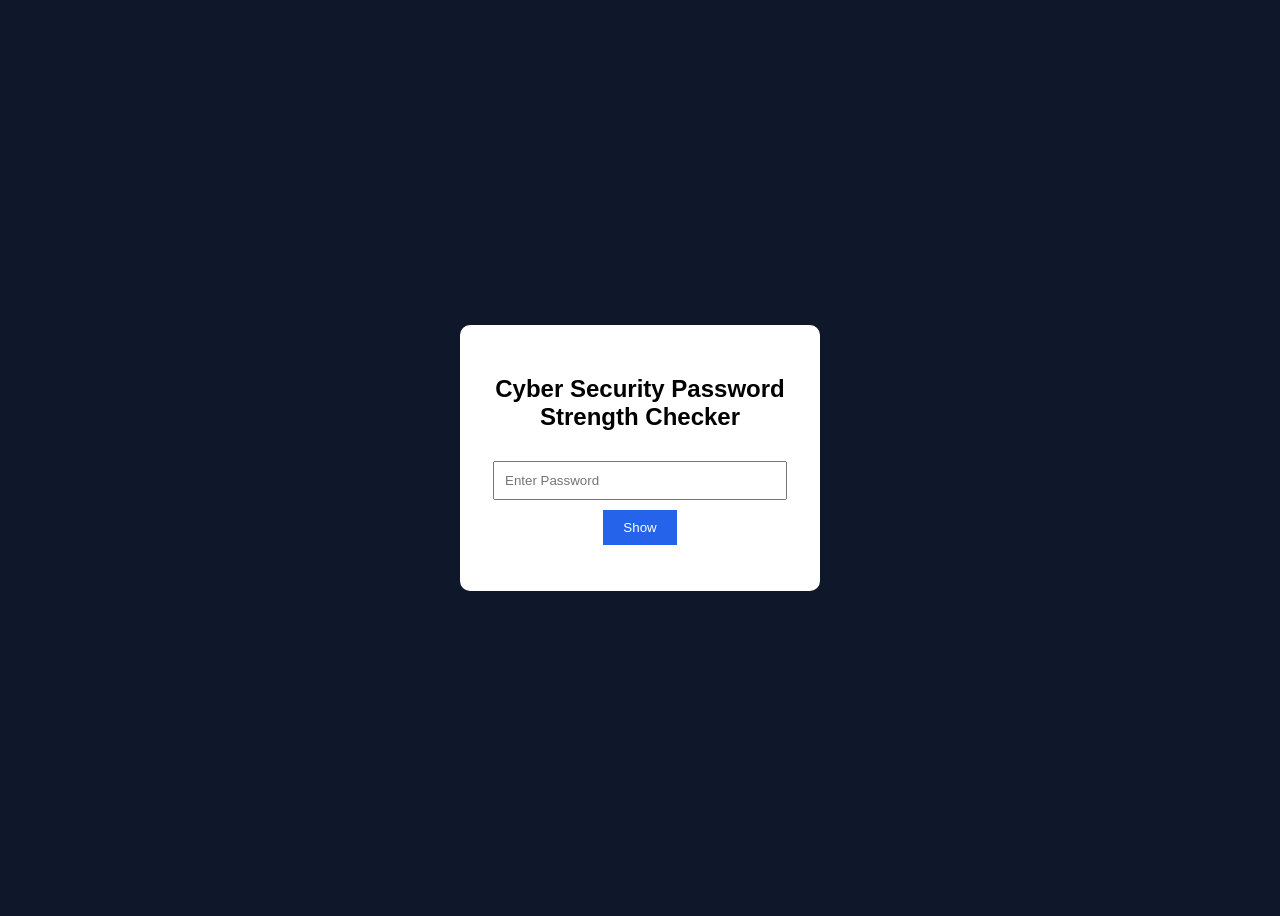
==== index.html @ 5a0afc33 "Update index.html" ====
<!DOCTYPE html>
<html>
<head>
<title>Password Strength Checker</title>
<link rel="stylesheet" href="style.css">
</head>

<body>

<div class="container">

<h2>Cyber Security Password Strength Checker</h2>

<div class="input-box">
<input type="password" id="password" placeholder="Enter Password" onkeyup="checkStrength()">
<button onclick="togglePassword()">Show</button>
</div>

<div class="strength-meter">
<div id="strength-bar"></div>
</div>

<p id="result"></p>

</div>

<script src="script.js"></script>

</body>
</html>
---- style.css ----
body{
font-family: Arial;
background:#0f172a;
display:flex;
justify-content:center;
align-items:center;
height:100vh;
}

.container{
background:white;
padding:30px;
border-radius:10px;
text-align:center;
width:300px;
}

input{
width:90%;
padding:10px;
margin:10px 0;
}

button{
padding:10px 20px;
background:#2563eb;
color:white;
border:none;
cursor:pointer;
}

#result{
margin-top:10px;
font-weight:bold;
}
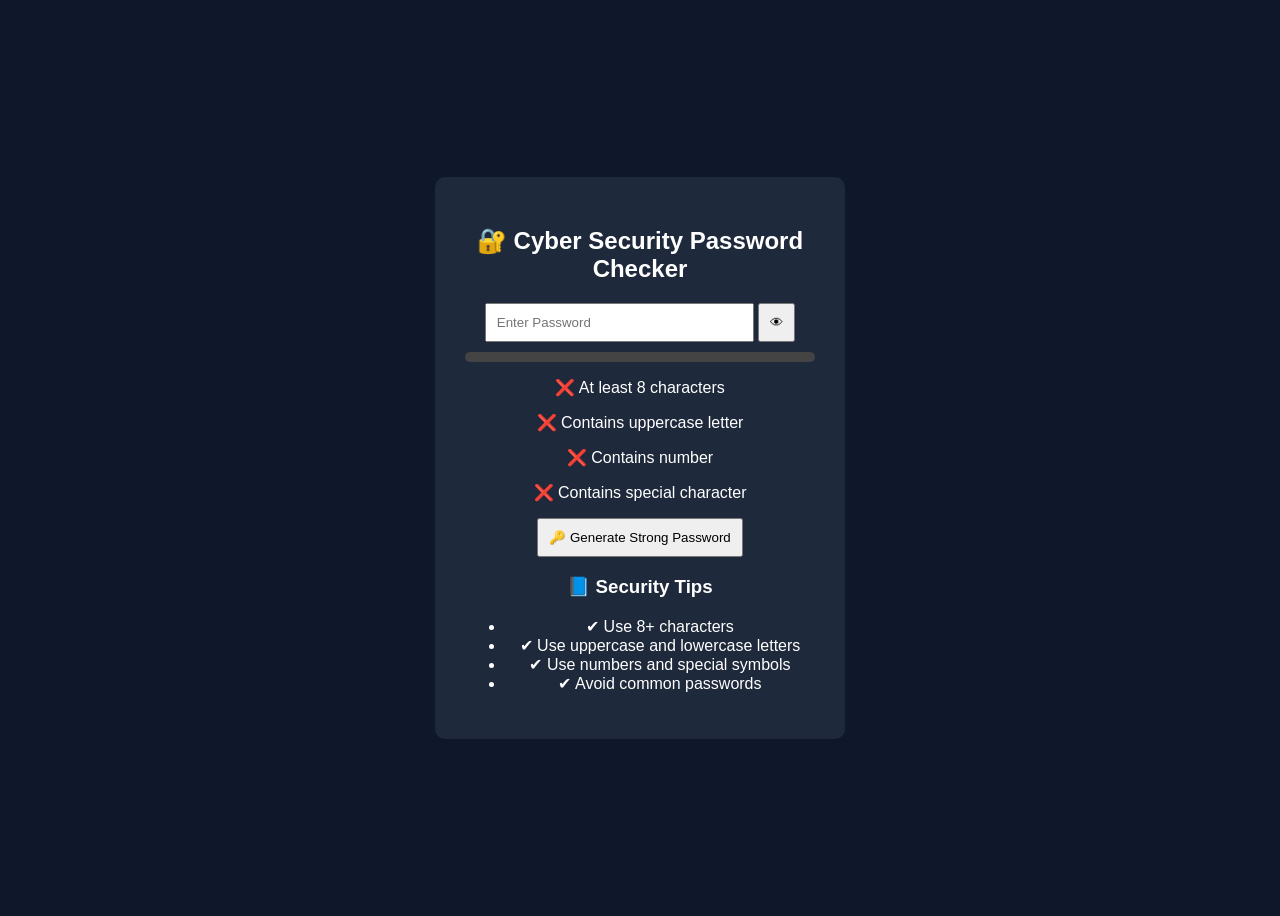
==== commit b91f988f: "Update index.html" ====
--- a/index.html
+++ b/index.html
@@ -1,7 +1,7 @@
 <!DOCTYPE html>
 <html>
 <head>
-<title>Password Strength Checker</title>
+<title>Cyber Security Password Strength Checker</title>
 <link rel="stylesheet" href="style.css">
 </head>
 
@@ -9,11 +9,11 @@
 
 <div class="container">
 
-<h2>Cyber Security Password Strength Checker</h2>
+<h2>🔐 Cyber Security Password Checker</h2>
 
 <div class="input-box">
 <input type="password" id="password" placeholder="Enter Password" onkeyup="checkStrength()">
-<button onclick="togglePassword()">Show</button>
+<button onclick="togglePassword()">👁</button>
 </div>
 
 <div class="strength-meter">
@@ -22,6 +22,24 @@
 
 <p id="result"></p>
 
+<div class="requirements">
+<p id="length">❌ At least 8 characters</p>
+<p id="uppercase">❌ Contains uppercase letter</p>
+<p id="number">❌ Contains number</p>
+<p id="special">❌ Contains special character</p>
+</div>
+
+<button onclick="generatePassword()">🔑 Generate Strong Password</button>
+
+<h3>📘 Security Tips</h3>
+
+<ul>
+<li>✔ Use 8+ characters</li>
+<li>✔ Use uppercase and lowercase letters</li>
+<li>✔ Use numbers and special symbols</li>
+<li>✔ Avoid common passwords</li>
+</ul>
+
 </div>
 
 <script src="script.js"></script>
--- a/style.css
+++ b/style.css
@@ -1,4 +1,3 @@
-
 body{
 font-family: Arial;
 background:#0f172a;
@@ -6,31 +5,38 @@
 justify-content:center;
 align-items:center;
 height:100vh;
+color:white;
 }
 
 .container{
-background:white;
+background:#1e293b;
 padding:30px;
 border-radius:10px;
 text-align:center;
-width:300px;
+width:350px;
 }
 
 input{
-width:90%;
+width:70%;
 padding:10px;
-margin:10px 0;
 }
 
 button{
-padding:10px 20px;
-background:#2563eb;
-color:white;
-border:none;
+padding:10px;
 cursor:pointer;
 }
 
-#result{
+.strength-meter{
+width:100%;
+height:10px;
+background:#444;
 margin-top:10px;
-font-weight:bold;
+border-radius:5px;
 }
+
+#strength-bar{
+height:10px;
+width:0%;
+background:red;
+border-radius:5px;
+}
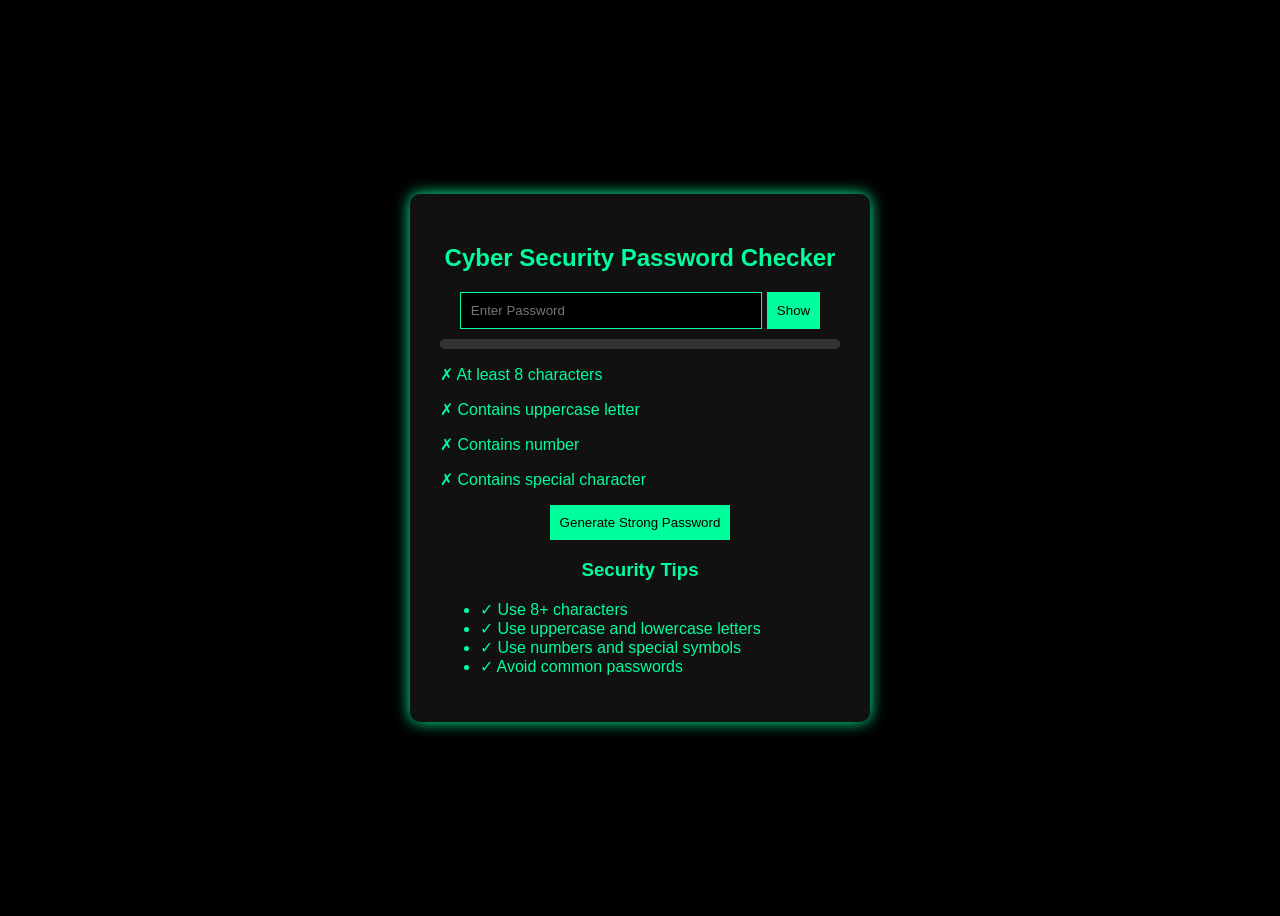
==== commit 318e1aab: "Update index.html" ====
--- a/index.html
+++ b/index.html
@@ -1,6 +1,9 @@
 <!DOCTYPE html>
-<html>
+<html lang="en">
+
 <head>
+<meta charset="UTF-8">
+<meta name="viewport" content="width=device-width, initial-scale=1.0">
 <title>Cyber Security Password Strength Checker</title>
 <link rel="stylesheet" href="style.css">
 </head>
@@ -9,11 +12,11 @@
 
 <div class="container">
 
-<h2>🔐 Cyber Security Password Checker</h2>
+<h2>Cyber Security Password Checker</h2>
 
 <div class="input-box">
 <input type="password" id="password" placeholder="Enter Password" onkeyup="checkStrength()">
-<button onclick="togglePassword()">👁</button>
+<button onclick="togglePassword()">Show</button>
 </div>
 
 <div class="strength-meter">
@@ -23,21 +26,21 @@
 <p id="result"></p>
 
 <div class="requirements">
-<p id="length">❌ At least 8 characters</p>
-<p id="uppercase">❌ Contains uppercase letter</p>
-<p id="number">❌ Contains number</p>
-<p id="special">❌ Contains special character</p>
+<p id="length">✗ At least 8 characters</p>
+<p id="uppercase">✗ Contains uppercase letter</p>
+<p id="number">✗ Contains number</p>
+<p id="special">✗ Contains special character</p>
 </div>
 
-<button onclick="generatePassword()">🔑 Generate Strong Password</button>
+<button onclick="generatePassword()">Generate Strong Password</button>
 
-<h3>📘 Security Tips</h3>
+<h3>Security Tips</h3>
 
 <ul>
-<li>✔ Use 8+ characters</li>
-<li>✔ Use uppercase and lowercase letters</li>
-<li>✔ Use numbers and special symbols</li>
-<li>✔ Avoid common passwords</li>
+<li>✓ Use 8+ characters</li>
+<li>✓ Use uppercase and lowercase letters</li>
+<li>✓ Use numbers and special symbols</li>
+<li>✓ Avoid common passwords</li>
 </ul>
 
 </div>
--- a/style.css
+++ b/style.css
@@ -1,35 +1,51 @@
 body{
-font-family: Arial;
-background:#0f172a;
+font-family:Arial;
+background:black;
+color:#00ff9c;
 display:flex;
 justify-content:center;
 align-items:center;
 height:100vh;
-color:white;
 }
 
 .container{
-background:#1e293b;
+background:#111;
 padding:30px;
 border-radius:10px;
 text-align:center;
-width:350px;
+width:400px;
+box-shadow:0 0 15px #00ff9c;
+}
+
+h2{
+color:#00ff9c;
+}
+
+.input-box{
+display:flex;
+justify-content:center;
+gap:5px;
 }
 
 input{
+padding:10px;
 width:70%;
-padding:10px;
+background:black;
+color:#00ff9c;
+border:1px solid #00ff9c;
 }
 
 button{
 padding:10px;
 cursor:pointer;
+background:#00ff9c;
+border:none;
 }
 
 .strength-meter{
 width:100%;
 height:10px;
-background:#444;
+background:#333;
 margin-top:10px;
 border-radius:5px;
 }
@@ -40,3 +56,12 @@
 background:red;
 border-radius:5px;
 }
+
+.requirements{
+text-align:left;
+margin-top:10px;
+}
+
+ul{
+text-align:left;
+}
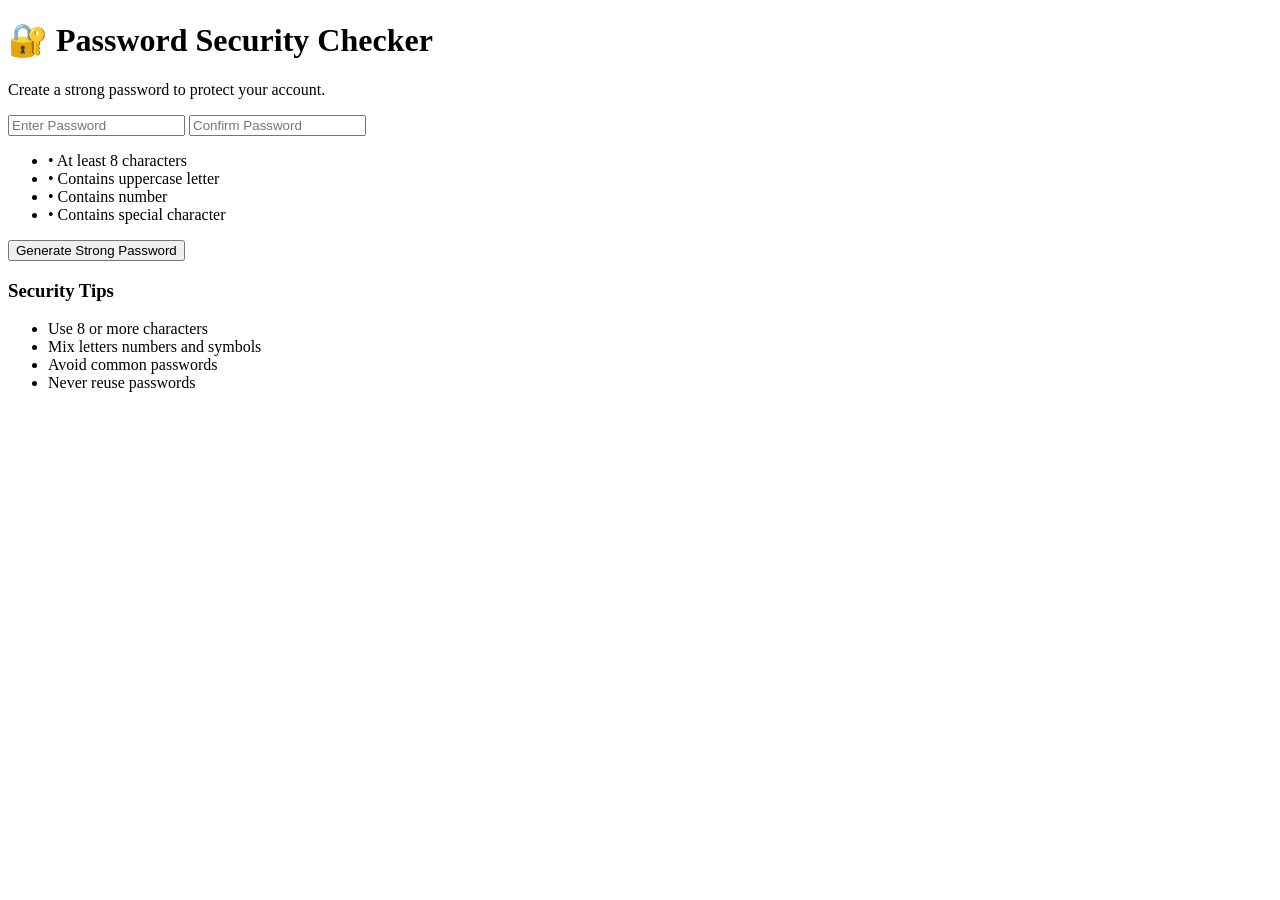
==== commit fa3007de: "Update index.html" ====
--- a/index.html
+++ b/index.html
@@ -4,43 +4,51 @@
 <head>
 <meta charset="UTF-8">
 <meta name="viewport" content="width=device-width, initial-scale=1.0">
-<title>Cyber Security Password Strength Checker</title>
+
+<title>Password Security Checker</title>
+
 <link rel="stylesheet" href="style.css">
+
 </head>
 
 <body>
 
 <div class="container">
 
-<h2>Cyber Security Password Checker</h2>
+<h1>🔐 Password Security Checker</h1>
 
-<div class="input-box">
+<p>Create a strong password to protect your account.</p>
+
 <input type="password" id="password" placeholder="Enter Password" onkeyup="checkStrength()">
-<button onclick="togglePassword()">Show</button>
-</div>
 
-<div class="strength-meter">
+<input type="password" id="confirm" placeholder="Confirm Password" onkeyup="checkMatch()">
+
+<p id="match"></p>
+
+<div class="progress">
 <div id="strength-bar"></div>
 </div>
 
 <p id="result"></p>
 
-<div class="requirements">
-<p id="length">✗ At least 8 characters</p>
-<p id="uppercase">✗ Contains uppercase letter</p>
-<p id="number">✗ Contains number</p>
-<p id="special">✗ Contains special character</p>
-</div>
+<ul class="rules">
+
+<li id="length">• At least 8 characters</li>
+<li id="upper">• Contains uppercase letter</li>
+<li id="number">• Contains number</li>
+<li id="special">• Contains special character</li>
+
+</ul>
 
 <button onclick="generatePassword()">Generate Strong Password</button>
 
 <h3>Security Tips</h3>
 
-<ul>
-<li>✓ Use 8+ characters</li>
-<li>✓ Use uppercase and lowercase letters</li>
-<li>✓ Use numbers and special symbols</li>
-<li>✓ Avoid common passwords</li>
+<ul class="tips">
+<li>Use 8 or more characters</li>
+<li>Mix letters numbers and symbols</li>
+<li>Avoid common passwords</li>
+<li>Never reuse passwords</li>
 </ul>
 
 </div>
@@ -48,4 +56,5 @@
 <script src="script.js"></script>
 
 </body>
+
 </html>
--- a/style.css
+++ b/style.css
@@ -1,67 +1,51 @@
-body{
-font-family:Arial;
-background:black;
-color:#00ff9c;
-display:flex;
-justify-content:center;
-align-items:center;
-height:100vh;
-}
+<!DOCTYPE html>
+<html lang="en">
 
-.container{
-background:#111;
-padding:30px;
-border-radius:10px;
-text-align:center;
-width:400px;
-box-shadow:0 0 15px #00ff9c;
-}
+<head>
+<meta charset="UTF-8">
+<meta name="viewport" content="width=device-width, initial-scale=1.0">
+<title>Cyber Security Password Strength Checker</title>
+<link rel="stylesheet" href="style.css">
+</head>
 
-h2{
-color:#00ff9c;
-}
+<body>
 
-.input-box{
-display:flex;
-justify-content:center;
-gap:5px;
-}
+<div class="container">
 
-input{
-padding:10px;
-width:70%;
-background:black;
-color:#00ff9c;
-border:1px solid #00ff9c;
-}
+<h2>Cyber Security Password Checker</h2>
 
-button{
-padding:10px;
-cursor:pointer;
-background:#00ff9c;
-border:none;
-}
+<div class="input-box">
+<input type="password" id="password" placeholder="Enter Password" onkeyup="checkStrength()">
+<button onclick="togglePassword()">Show</button>
+</div>
 
-.strength-meter{
-width:100%;
-height:10px;
-background:#333;
-margin-top:10px;
-border-radius:5px;
-}
+<div class="strength-meter">
+<div id="strength-bar"></div>
+</div>
 
-#strength-bar{
-height:10px;
-width:0%;
-background:red;
-border-radius:5px;
-}
+<p id="result"></p>
 
-.requirements{
-text-align:left;
-margin-top:10px;
-}
+<div class="requirements">
+<p id="length">✗ At least 8 characters</p>
+<p id="uppercase">✗ Contains uppercase letter</p>
+<p id="number">✗ Contains number</p>
+<p id="special">✗ Contains special character</p>
+</div>
 
-ul{
-text-align:left;
-}
+<button onclick="generatePassword()">Generate Strong Password</button>
+
+<h3>Security Tips</h3>
+
+<ul>
+<li>✓ Use 8+ characters</li>
+<li>✓ Use uppercase and lowercase letters</li>
+<li>✓ Use numbers and special symbols</li>
+<li>✓ Avoid common passwords</li>
+</ul>
+
+</div>
+
+<script src="script.js"></script>
+
+</body>
+</html>
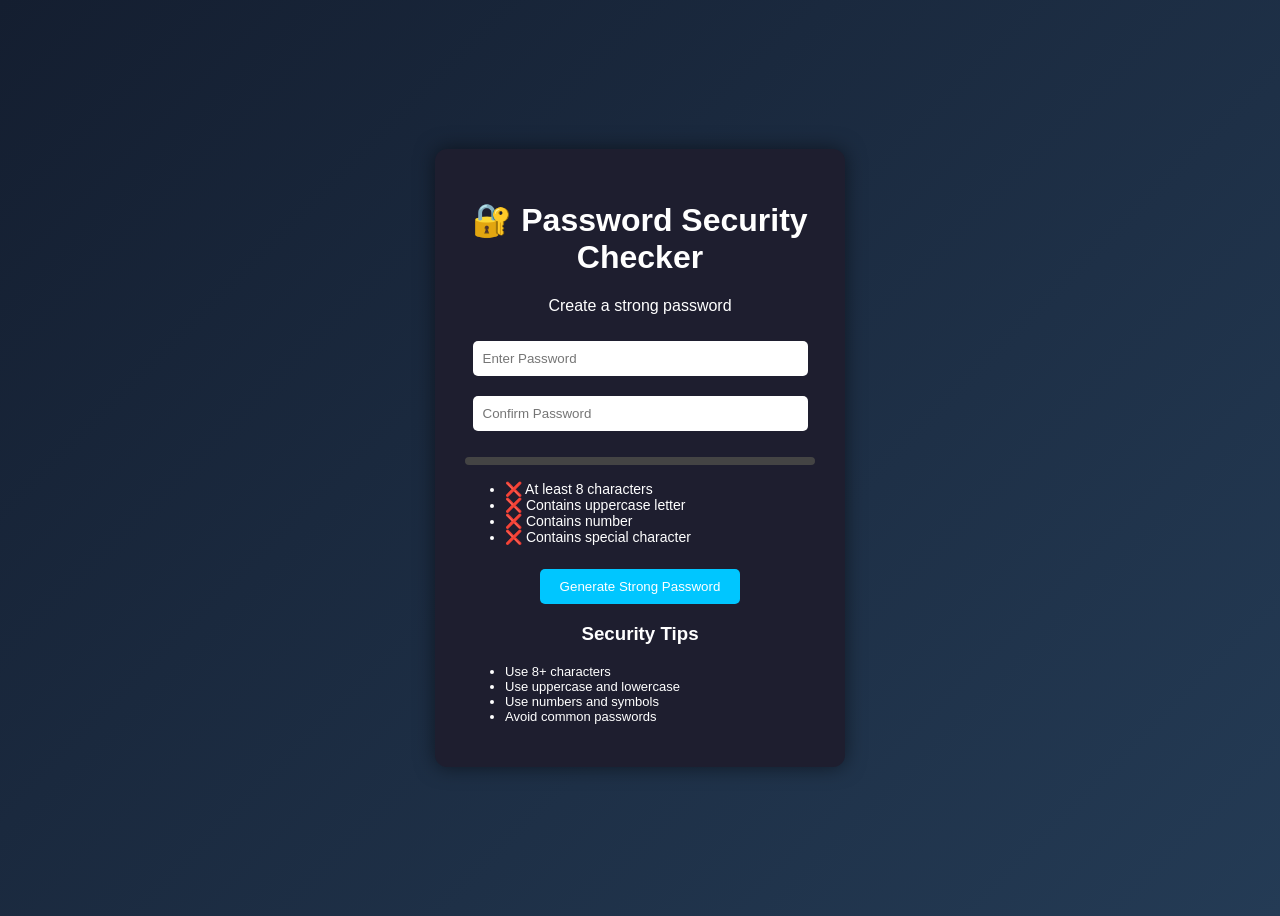
==== commit 19e9f0a1: "Update index.html" ====
--- a/index.html
+++ b/index.html
@@ -2,6 +2,7 @@
 <html lang="en">
 
 <head>
+
 <meta charset="UTF-8">
 <meta name="viewport" content="width=device-width, initial-scale=1.0">
 
@@ -17,11 +18,11 @@
 
 <h1>🔐 Password Security Checker</h1>
 
-<p>Create a strong password to protect your account.</p>
+<p>Create a strong password</p>
 
-<input type="password" id="password" placeholder="Enter Password" onkeyup="checkStrength()">
+<input type="password" id="password" placeholder="Enter Password">
 
-<input type="password" id="confirm" placeholder="Confirm Password" onkeyup="checkMatch()">
+<input type="password" id="confirm" placeholder="Confirm Password">
 
 <p id="match"></p>
 
@@ -33,10 +34,10 @@
 
 <ul class="rules">
 
-<li id="length">• At least 8 characters</li>
-<li id="upper">• Contains uppercase letter</li>
-<li id="number">• Contains number</li>
-<li id="special">• Contains special character</li>
+<li id="length">❌ At least 8 characters</li>
+<li id="upper">❌ Contains uppercase letter</li>
+<li id="number">❌ Contains number</li>
+<li id="special">❌ Contains special character</li>
 
 </ul>
 
@@ -45,10 +46,10 @@
 <h3>Security Tips</h3>
 
 <ul class="tips">
-<li>Use 8 or more characters</li>
-<li>Mix letters numbers and symbols</li>
+<li>Use 8+ characters</li>
+<li>Use uppercase and lowercase</li>
+<li>Use numbers and symbols</li>
 <li>Avoid common passwords</li>
-<li>Never reuse passwords</li>
 </ul>
 
 </div>
@@ -56,5 +57,4 @@
 <script src="script.js"></script>
 
 </body>
-
 </html>
--- a/style.css
+++ b/style.css
@@ -1,51 +1,125 @@
-<!DOCTYPE html>
-<html lang="en">
+body{
 
-<head>
-<meta charset="UTF-8">
-<meta name="viewport" content="width=device-width, initial-scale=1.0">
-<title>Cyber Security Password Strength Checker</title>
-<link rel="stylesheet" href="style.css">
-</head>
+font-family:Arial;
 
-<body>
+background:linear-gradient(135deg,#141e30,#243b55);
 
-<div class="container">
+height:100vh;
 
-<h2>Cyber Security Password Checker</h2>
+display:flex;
 
-<div class="input-box">
-<input type="password" id="password" placeholder="Enter Password" onkeyup="checkStrength()">
-<button onclick="togglePassword()">Show</button>
-</div>
+justify-content:center;
 
-<div class="strength-meter">
-<div id="strength-bar"></div>
-</div>
+align-items:center;
 
-<p id="result"></p>
+color:white;
 
-<div class="requirements">
-<p id="length">✗ At least 8 characters</p>
-<p id="uppercase">✗ Contains uppercase letter</p>
-<p id="number">✗ Contains number</p>
-<p id="special">✗ Contains special character</p>
-</div>
+}
 
-<button onclick="generatePassword()">Generate Strong Password</button>
 
-<h3>Security Tips</h3>
+.container{
 
-<ul>
-<li>✓ Use 8+ characters</li>
-<li>✓ Use uppercase and lowercase letters</li>
-<li>✓ Use numbers and special symbols</li>
-<li>✓ Avoid common passwords</li>
-</ul>
+background:#1e1e2f;
 
-</div>
+padding:30px;
 
-<script src="script.js"></script>
+border-radius:12px;
 
-</body>
-</html>
+width:350px;
+
+text-align:center;
+
+box-shadow:0 0 20px rgba(0,0,0,0.5);
+
+}
+
+
+input{
+
+width:90%;
+
+padding:10px;
+
+margin:10px 0;
+
+border-radius:5px;
+
+border:none;
+
+outline:none;
+
+}
+
+
+button{
+
+padding:10px 20px;
+
+background:#00c6ff;
+
+border:none;
+
+color:white;
+
+cursor:pointer;
+
+border-radius:5px;
+
+margin-top:10px;
+
+}
+
+
+button:hover{
+
+background:#0072ff;
+
+}
+
+
+.progress{
+
+width:100%;
+
+height:8px;
+
+background:#444;
+
+margin-top:10px;
+
+border-radius:5px;
+
+}
+
+
+#strength-bar{
+
+height:8px;
+
+width:0%;
+
+background:red;
+
+border-radius:5px;
+
+}
+
+
+.rules{
+
+text-align:left;
+
+font-size:14px;
+
+margin-top:10px;
+
+}
+
+
+.tips{
+
+text-align:left;
+
+font-size:13px;
+
+}
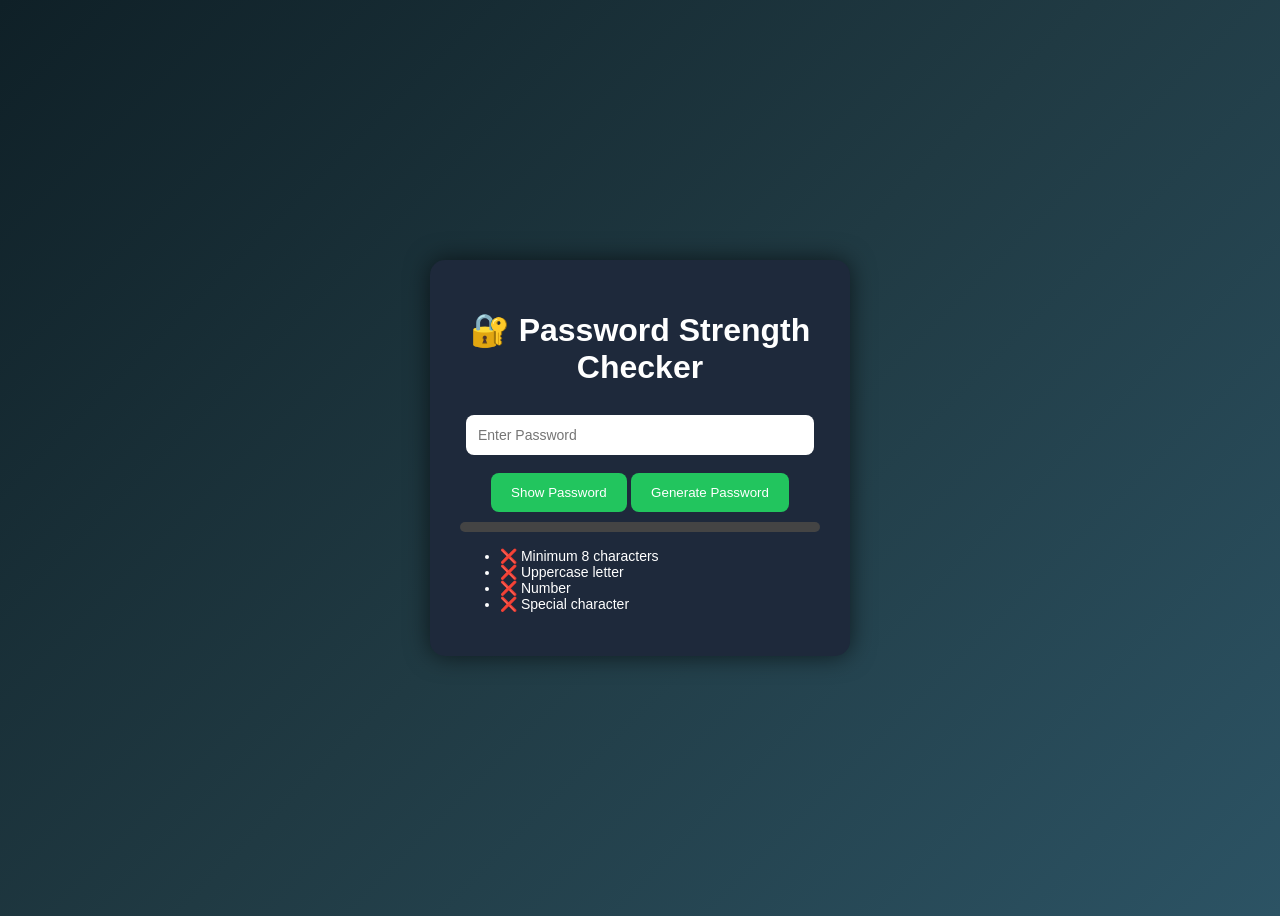
==== commit bcc310e4: "Update index.html" ====
--- a/index.html
+++ b/index.html
@@ -1,12 +1,11 @@
 <!DOCTYPE html>
 <html lang="en">
-
 <head>
 
 <meta charset="UTF-8">
 <meta name="viewport" content="width=device-width, initial-scale=1.0">
 
-<title>Password Security Checker</title>
+<title>Password Strength Checker</title>
 
 <link rel="stylesheet" href="style.css">
 
@@ -16,15 +15,14 @@
 
 <div class="container">
 
-<h1>🔐 Password Security Checker</h1>
-
-<p>Create a strong password</p>
+<h1>🔐 Password Strength Checker</h1>
 
 <input type="password" id="password" placeholder="Enter Password">
 
-<input type="password" id="confirm" placeholder="Confirm Password">
-
-<p id="match"></p>
+<div class="buttons">
+<button onclick="togglePassword()">Show Password</button>
+<button onclick="generatePassword()">Generate Password</button>
+</div>
 
 <div class="progress">
 <div id="strength-bar"></div>
@@ -33,23 +31,10 @@
 <p id="result"></p>
 
 <ul class="rules">
-
-<li id="length">❌ At least 8 characters</li>
-<li id="upper">❌ Contains uppercase letter</li>
-<li id="number">❌ Contains number</li>
-<li id="special">❌ Contains special character</li>
-
-</ul>
-
-<button onclick="generatePassword()">Generate Strong Password</button>
-
-<h3>Security Tips</h3>
-
-<ul class="tips">
-<li>Use 8+ characters</li>
-<li>Use uppercase and lowercase</li>
-<li>Use numbers and symbols</li>
-<li>Avoid common passwords</li>
+<li id="length">❌ Minimum 8 characters</li>
+<li id="upper">❌ Uppercase letter</li>
+<li id="number">❌ Number</li>
+<li id="special">❌ Special character</li>
 </ul>
 
 </div>
--- a/style.css
+++ b/style.css
@@ -2,7 +2,7 @@
 
 font-family:Arial;
 
-background:linear-gradient(135deg,#141e30,#243b55);
+background:linear-gradient(135deg,#0f2027,#203a43,#2c5364);
 
 height:100vh;
 
@@ -16,46 +16,45 @@
 
 }
 
-
 .container{
 
-background:#1e1e2f;
+background:#1e293b;
 
 padding:30px;
 
-border-radius:12px;
+border-radius:15px;
 
-width:350px;
+width:360px;
 
 text-align:center;
 
-box-shadow:0 0 20px rgba(0,0,0,0.5);
+box-shadow:0 0 25px rgba(0,0,0,0.6);
 
 }
-
 
 input{
 
 width:90%;
 
-padding:10px;
+padding:12px;
 
-margin:10px 0;
+margin:8px 0;
 
-border-radius:5px;
+border-radius:8px;
 
 border:none;
 
 outline:none;
 
+font-size:14px;
+
 }
-
 
 button{
 
-padding:10px 20px;
+padding:12px 20px;
 
-background:#00c6ff;
+background:#22c55e;
 
 border:none;
 
@@ -63,25 +62,23 @@
 
 cursor:pointer;
 
-border-radius:5px;
+border-radius:8px;
 
 margin-top:10px;
 
 }
 
-
 button:hover{
 
-background:#0072ff;
+background:#16a34a;
 
 }
-
 
 .progress{
 
 width:100%;
 
-height:8px;
+height:10px;
 
 background:#444;
 
@@ -91,10 +88,9 @@
 
 }
 
-
 #strength-bar{
 
-height:8px;
+height:10px;
 
 width:0%;
 
@@ -102,8 +98,9 @@
 
 border-radius:5px;
 
+transition:0.4s;
+
 }
-
 
 .rules{
 
@@ -115,11 +112,12 @@
 
 }
 
-
 .tips{
 
 text-align:left;
 
 font-size:13px;
 
+margin-top:10px;
+
 }
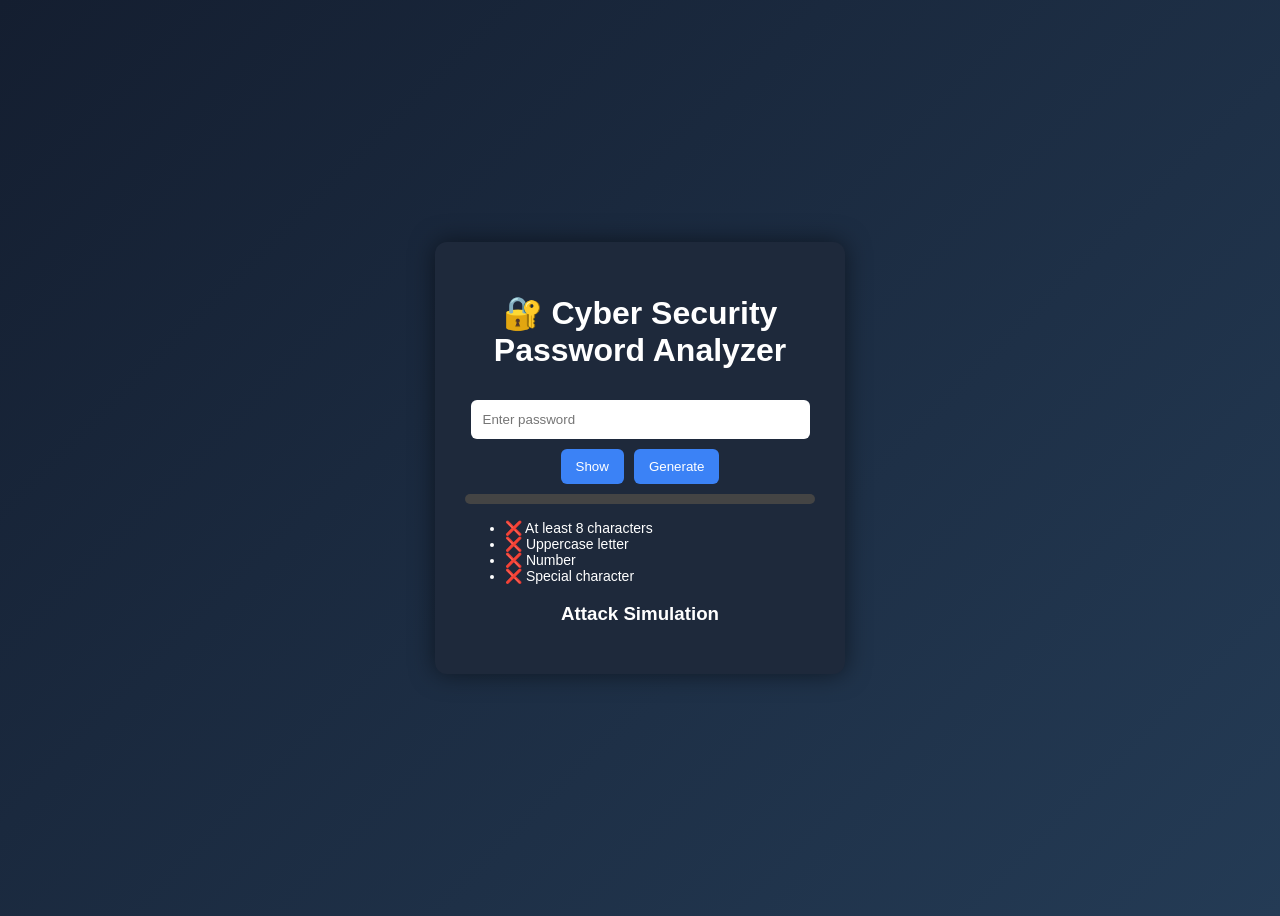
==== commit 154adc14: "Update index.html" ====
--- a/index.html
+++ b/index.html
@@ -1,11 +1,12 @@
 <!DOCTYPE html>
 <html lang="en">
+
 <head>
 
 <meta charset="UTF-8">
 <meta name="viewport" content="width=device-width, initial-scale=1.0">
 
-<title>Password Strength Checker</title>
+<title>Cyber Security Password Analyzer</title>
 
 <link rel="stylesheet" href="style.css">
 
@@ -15,13 +16,13 @@
 
 <div class="container">
 
-<h1>🔐 Password Strength Checker</h1>
+<h1>🔐 Cyber Security Password Analyzer</h1>
 
-<input type="password" id="password" placeholder="Enter Password">
+<input type="password" id="password" placeholder="Enter password">
 
 <div class="buttons">
-<button onclick="togglePassword()">Show Password</button>
-<button onclick="generatePassword()">Generate Password</button>
+<button onclick="togglePassword()">Show</button>
+<button onclick="generatePassword()">Generate</button>
 </div>
 
 <div class="progress">
@@ -29,13 +30,22 @@
 </div>
 
 <p id="result"></p>
+<p id="score"></p>
+<p id="entropy"></p>
+<p id="crack"></p>
+<p id="warning"></p>
 
 <ul class="rules">
-<li id="length">❌ Minimum 8 characters</li>
+<li id="length">❌ At least 8 characters</li>
 <li id="upper">❌ Uppercase letter</li>
 <li id="number">❌ Number</li>
 <li id="special">❌ Special character</li>
 </ul>
+
+<div class="terminal">
+<h3>Attack Simulation</h3>
+<pre id="terminal"></pre>
+</div>
 
 </div>
 
--- a/style.css
+++ b/style.css
@@ -1,17 +1,11 @@
 body{
 
 font-family:Arial;
-
-background:linear-gradient(135deg,#0f2027,#203a43,#2c5364);
-
+background:linear-gradient(135deg,#141e30,#243b55);
 height:100vh;
-
 display:flex;
-
 justify-content:center;
-
 align-items:center;
-
 color:white;
 
 }
@@ -19,105 +13,73 @@
 .container{
 
 background:#1e293b;
-
 padding:30px;
-
-border-radius:15px;
-
-width:360px;
-
+border-radius:12px;
+width:350px;
 text-align:center;
-
-box-shadow:0 0 25px rgba(0,0,0,0.6);
+box-shadow:0 0 25px rgba(0,0,0,0.5);
 
 }
 
 input{
 
 width:90%;
-
 padding:12px;
-
-margin:8px 0;
-
-border-radius:8px;
-
+margin:10px 0;
+border-radius:6px;
 border:none;
 
-outline:none;
+}
 
-font-size:14px;
+.buttons{
+
+display:flex;
+justify-content:center;
+gap:10px;
 
 }
 
 button{
 
-padding:12px 20px;
-
-background:#22c55e;
-
+padding:10px 15px;
+background:#3b82f6;
 border:none;
-
 color:white;
-
+border-radius:6px;
 cursor:pointer;
-
-border-radius:8px;
-
-margin-top:10px;
 
 }
 
 button:hover{
 
-background:#16a34a;
+background:#2563eb;
 
 }
 
 .progress{
 
 width:100%;
-
 height:10px;
-
 background:#444;
-
+border-radius:5px;
 margin-top:10px;
-
-border-radius:5px;
 
 }
 
 #strength-bar{
 
 height:10px;
-
 width:0%;
-
 background:red;
-
 border-radius:5px;
-
-transition:0.4s;
+transition:0.3s;
 
 }
 
 .rules{
 
 text-align:left;
-
+margin-top:10px;
 font-size:14px;
 
-margin-top:10px;
-
 }
-
-.tips{
-
-text-align:left;
-
-font-size:13px;
-
-margin-top:10px;
-
-}
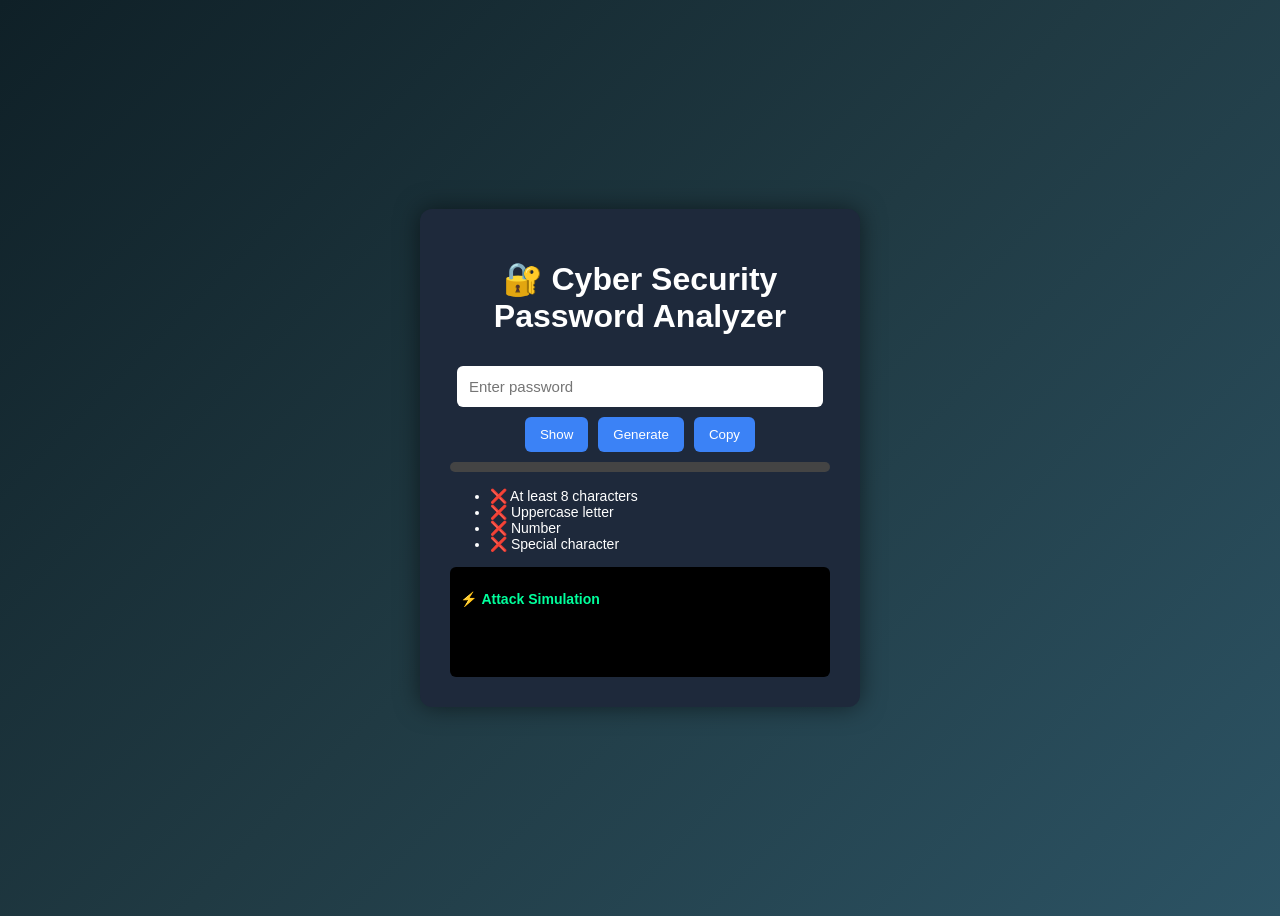
==== commit f2163df0: "Update index.html" ====
--- a/index.html
+++ b/index.html
@@ -21,8 +21,11 @@
 <input type="password" id="password" placeholder="Enter password">
 
 <div class="buttons">
+
 <button onclick="togglePassword()">Show</button>
 <button onclick="generatePassword()">Generate</button>
+<button onclick="copyPassword()">Copy</button>
+
 </div>
 
 <div class="progress">
@@ -36,15 +39,20 @@
 <p id="warning"></p>
 
 <ul class="rules">
+
 <li id="length">❌ At least 8 characters</li>
 <li id="upper">❌ Uppercase letter</li>
 <li id="number">❌ Number</li>
 <li id="special">❌ Special character</li>
+
 </ul>
 
 <div class="terminal">
-<h3>Attack Simulation</h3>
+
+<h3>⚡ Attack Simulation</h3>
+
 <pre id="terminal"></pre>
+
 </div>
 
 </div>
--- a/style.css
+++ b/style.css
@@ -1,85 +1,85 @@
 body{
-
 font-family:Arial;
-background:linear-gradient(135deg,#141e30,#243b55);
+background:linear-gradient(135deg,#0f2027,#203a43,#2c5364);
 height:100vh;
 display:flex;
 justify-content:center;
 align-items:center;
 color:white;
-
 }
 
 .container{
-
 background:#1e293b;
 padding:30px;
 border-radius:12px;
-width:350px;
+width:380px;
 text-align:center;
 box-shadow:0 0 25px rgba(0,0,0,0.5);
-
 }
 
 input{
-
 width:90%;
 padding:12px;
 margin:10px 0;
 border-radius:6px;
 border:none;
-
+font-size:15px;
 }
 
 .buttons{
-
 display:flex;
 justify-content:center;
 gap:10px;
-
 }
 
 button{
-
 padding:10px 15px;
 background:#3b82f6;
 border:none;
 color:white;
 border-radius:6px;
 cursor:pointer;
-
 }
 
 button:hover{
-
 background:#2563eb;
-
 }
 
 .progress{
-
 width:100%;
 height:10px;
 background:#444;
 border-radius:5px;
 margin-top:10px;
-
 }
 
 #strength-bar{
-
 height:10px;
 width:0%;
 background:red;
 border-radius:5px;
 transition:0.3s;
-
 }
 
 .rules{
-
 text-align:left;
 margin-top:10px;
 font-size:14px;
+}
 
+#warning{
+color:#ffcc00;
+font-size:14px;
 }
+
+.terminal{
+background:black;
+color:#00ff9c;
+padding:10px;
+margin-top:15px;
+text-align:left;
+font-size:12px;
+height:90px;
+overflow:auto;
+border-radius:6px;
+}
